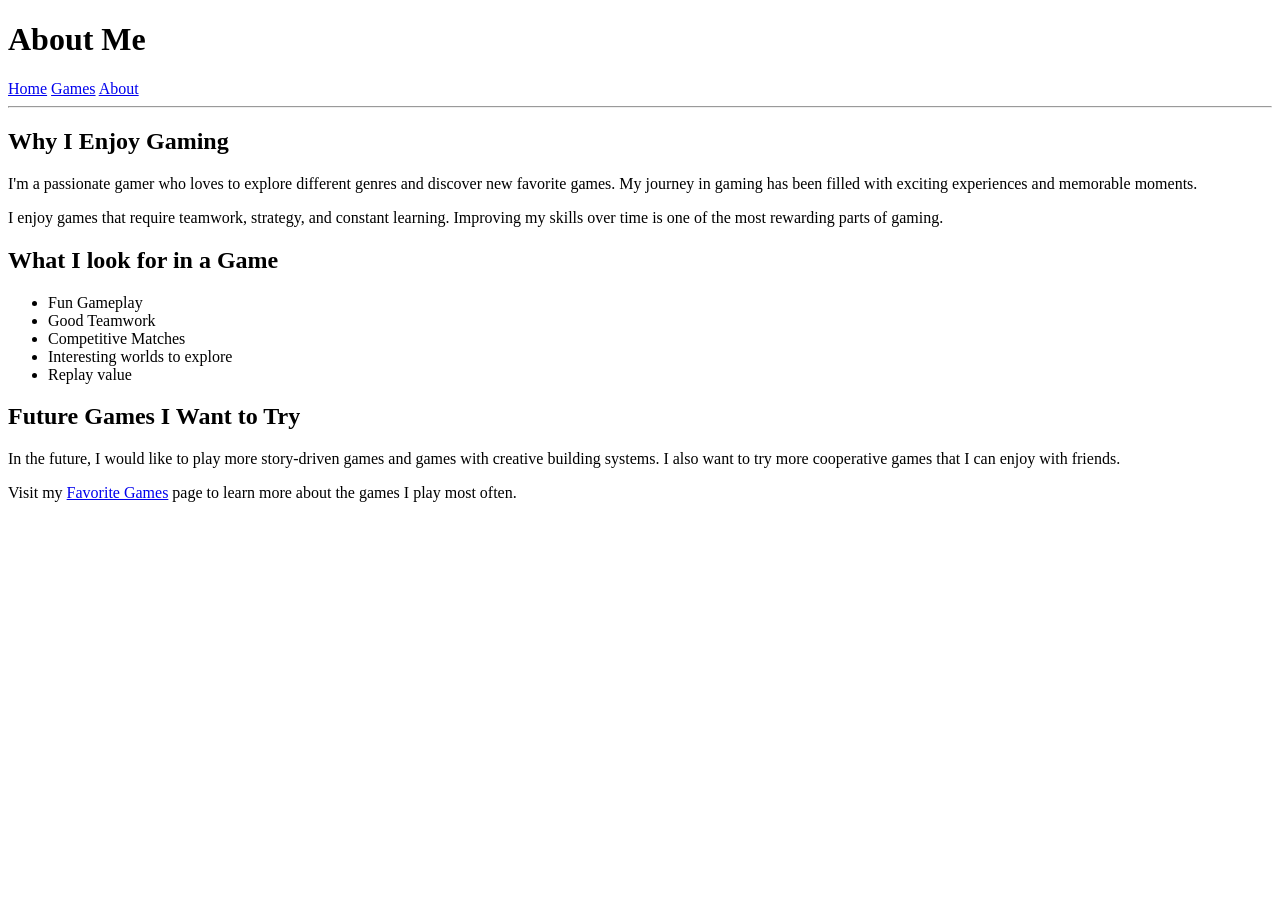
==== about.html @ 3ca88827 "changed index.html, added games.html and about.html, added images folder with images" ====
<!DOCTYPE html>

<html lang="en">
<head>
    <meta charset="UTF-8">
    <title>About Me</title>
</head>
<body>

    <h1>About Me</h1>

    <a href="index.html">Home</a>
    <a href="games.html">Games</a>
    <a href="about.html">About</a>

    <hr>

    <h2>Why I Enjoy Gaming</h2>

    <p>
        I'm a passionate gamer who loves to explore different genres and
        discover new favorite games. My journey in gaming has been filled
        with exciting experiences and memorable moments.
    </p>

    <p>
        I enjoy games that require teamwork, strategy, and constant learning.
        Improving my skills over time is one of the most rewarding parts
        of gaming.
    </p>

    <h2>What I look for in a Game</h2>

    <ul>
        <li>Fun Gameplay</li>
        <li>Good Teamwork</li>
        <li>Competitive Matches</li>
        <li>Interesting worlds to explore</li>
        <li>Replay value</li>
    </ul>

    <h2>Future Games I Want to Try</h2>

    <p>
        In the future, I would like to play more story-driven games and games
        with creative building systems. I also want to try more cooperative
        games that I can enjoy with friends.
    </p>

    <p>
        Visit my <a href="games.html">Favorite Games</a> page to learn more about the games I play most often.
    </p>

</body>
</html>
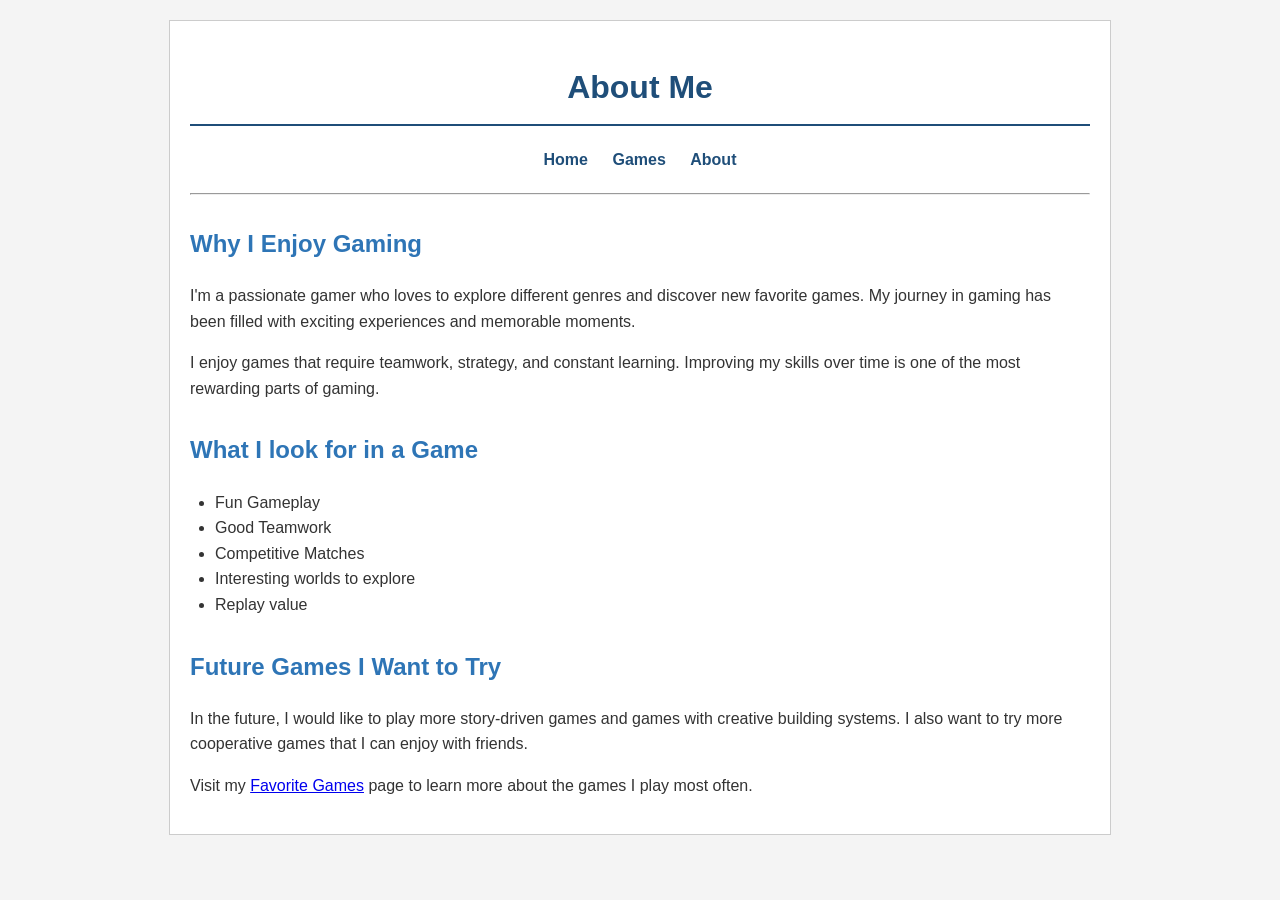
==== commit 116c9155: "added css stylesheet, added missing nav elements, added <main> element on all 3 main pages" ====
--- a/about.html
+++ b/about.html
@@ -4,14 +4,19 @@
 <head>
     <meta charset="UTF-8">
     <title>About Me</title>
+    <link rel="stylesheet" href="styles.css">
 </head>
 <body>
 
+<main>
+
     <h1>About Me</h1>
 
-    <a href="index.html">Home</a>
-    <a href="games.html">Games</a>
-    <a href="about.html">About</a>
+    <nav>
+        <a href="index.html">Home</a>
+        <a href="games.html">Games</a>
+        <a href="about.html">About</a>
+    </nav>
 
     <hr>
 
@@ -51,5 +56,7 @@
         Visit my <a href="games.html">Favorite Games</a> page to learn more about the games I play most often.
     </p>
 
+</main>
 </body>
+
 </html>
--- a/styles.css
+++ b/styles.css
@@ -0,0 +1,77 @@
+/* general styling */
+body {
+    font-family: Arial, sans-serif;
+    background-color: #f4f4f4;
+    color: #333;
+    margin: 0;
+    padding: 20px;
+    line-height: 1.6;
+}
+
+/* main content */
+main {
+    background-color: white;
+    padding: 20px;
+    border: 1px solid #ccc;
+    max-width: 900px;
+    margin: auto;
+}
+
+/* headings */
+h1 {
+    color: #1f4e79;
+    text-align: center;
+    border-bottom: 2px solid #1f4e79;
+    padding-bottom: 10px;
+}
+
+h2 {
+    color: #2e75b6;
+    margin-top: 30px;
+}
+
+/* nav */
+nav {
+    text-align: center;
+    margin-bottom: 20px;
+}
+
+nav a {
+    text-decoration: none;
+    color: #1f4e79;
+    font-weight: bold;
+    margin: 0 10px;
+}
+
+nav a:hover {
+    color: #ff6600;
+}
+
+nav a:visited:hover {
+    color: #ff6600;
+}
+
+/* links */
+a:visited:hover {
+    color: #ff6600;
+}
+
+
+/* images */
+img {
+    display: block;
+    margin: 20px auto;
+    border: 3px solid #555;
+    padding: 5px;
+    max-width: 100%;
+}
+
+/* lists */
+ul {
+    padding-left: 25px;
+}
+
+/* paragraphs */
+p {
+    margin-bottom: 15px;
+}
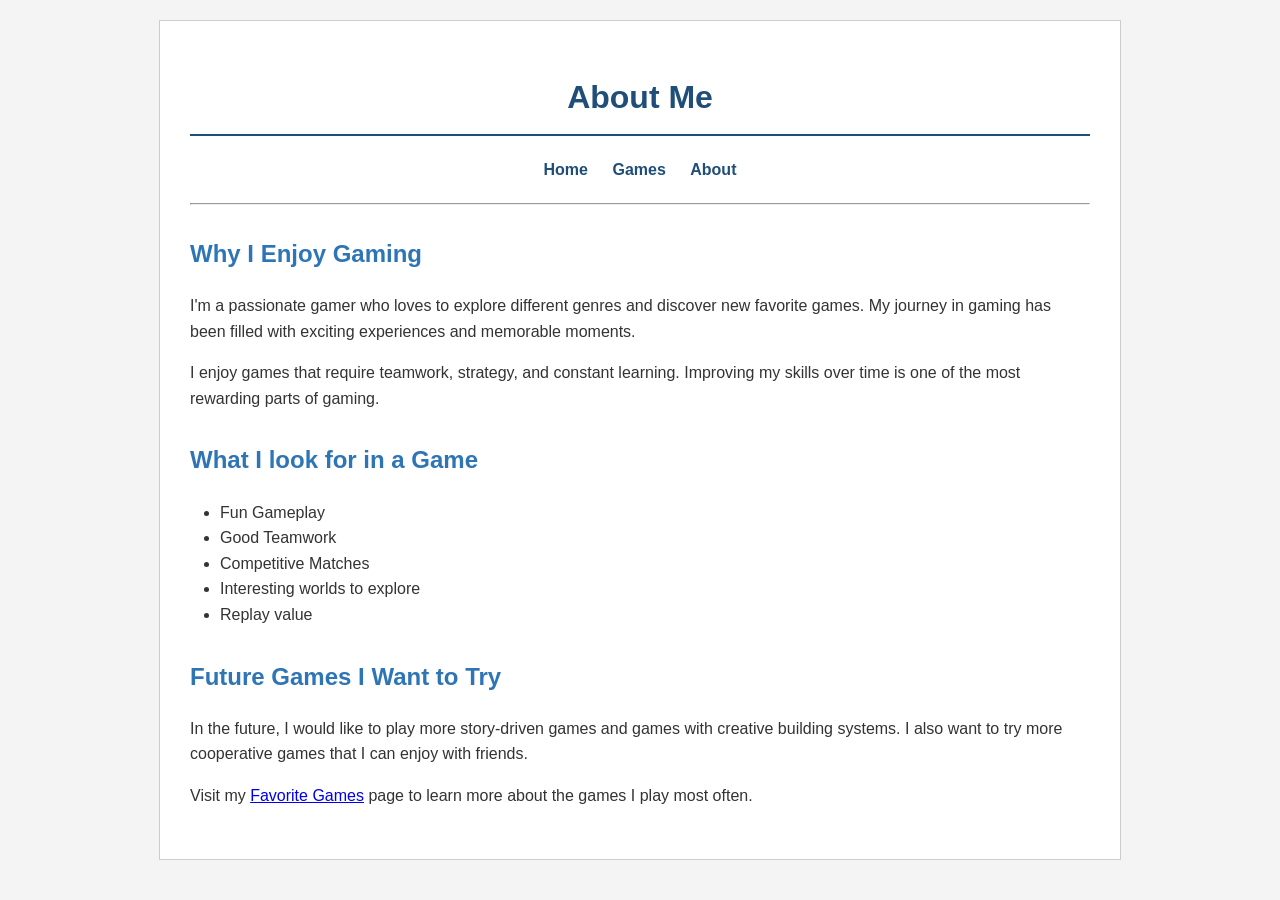
==== commit a59d09d4: "added section elements and improved page spacing" ====
--- a/about.html
+++ b/about.html
@@ -20,42 +20,47 @@
 
     <hr>
 
-    <h2>Why I Enjoy Gaming</h2>
+    <section>
+        <h2>Why I Enjoy Gaming</h2>
 
-    <p>
-        I'm a passionate gamer who loves to explore different genres and
-        discover new favorite games. My journey in gaming has been filled
-        with exciting experiences and memorable moments.
-    </p>
+        <p>
+            I'm a passionate gamer who loves to explore different genres and
+            discover new favorite games. My journey in gaming has been filled
+            with exciting experiences and memorable moments.
+        </p>
 
-    <p>
-        I enjoy games that require teamwork, strategy, and constant learning.
-        Improving my skills over time is one of the most rewarding parts
-        of gaming.
-    </p>
+        <p>
+            I enjoy games that require teamwork, strategy, and constant learning.
+            Improving my skills over time is one of the most rewarding parts
+            of gaming.
+        </p>
+    </section>
 
-    <h2>What I look for in a Game</h2>
+    <section>
+        <h2>What I look for in a Game</h2>
 
-    <ul>
-        <li>Fun Gameplay</li>
-        <li>Good Teamwork</li>
-        <li>Competitive Matches</li>
-        <li>Interesting worlds to explore</li>
-        <li>Replay value</li>
-    </ul>
+        <ul>
+            <li>Fun Gameplay</li>
+            <li>Good Teamwork</li>
+            <li>Competitive Matches</li>
+            <li>Interesting worlds to explore</li>
+            <li>Replay value</li>
+        </ul>
+    </section>
 
-    <h2>Future Games I Want to Try</h2>
+    <section>
+        <h2>Future Games I Want to Try</h2>
 
-    <p>
-        In the future, I would like to play more story-driven games and games
-        with creative building systems. I also want to try more cooperative
-        games that I can enjoy with friends.
-    </p>
+        <p>
+            In the future, I would like to play more story-driven games and games
+            with creative building systems. I also want to try more cooperative
+            games that I can enjoy with friends.
+        </p>
 
-    <p>
-        Visit my <a href="games.html">Favorite Games</a> page to learn more about the games I play most often.
-    </p>
-
+        <p>
+            Visit my <a href="games.html">Favorite Games</a> page to learn more about the games I play most often.
+        </p>
+    </section>
 </main>
 </body>
 
--- a/styles.css
+++ b/styles.css
@@ -11,7 +11,7 @@
 /* main content */
 main {
     background-color: white;
-    padding: 20px;
+    padding: 30px;
     border: 1px solid #ccc;
     max-width: 900px;
     margin: auto;
@@ -60,7 +60,7 @@
 /* images */
 img {
     display: block;
-    margin: 20px auto;
+    margin: 25px auto;
     border: 3px solid #555;
     padding: 5px;
     max-width: 100%;
@@ -68,10 +68,16 @@
 
 /* lists */
 ul {
-    padding-left: 25px;
+    padding-left: 30px;
+    margin-bottom: 20px;
 }
 
 /* paragraphs */
 p {
     margin-bottom: 15px;
-}+}
+
+/* sections */
+section {
+    margin-bottom: 20px;
+}
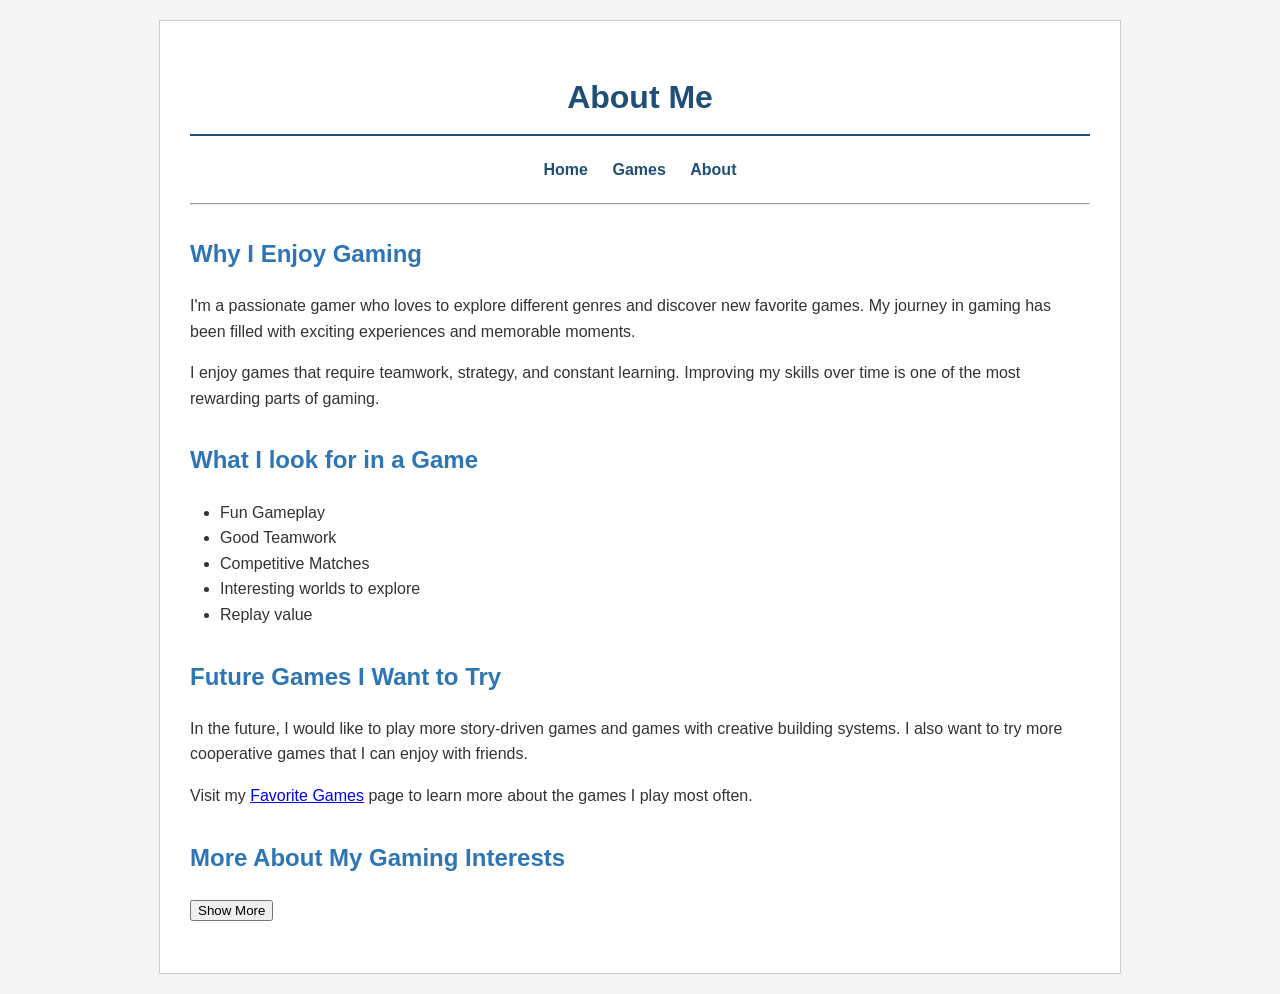
==== commit 8575d8e1: "added rocket league image, added script.js with functionality, added a show more/show less button on" ====
--- a/about.html
+++ b/about.html
@@ -5,6 +5,7 @@
     <meta charset="UTF-8">
     <title>About Me</title>
     <link rel="stylesheet" href="styles.css">
+    <script src="script.js" defer></script>
 </head>
 <body>
 
@@ -61,6 +62,19 @@
             Visit my <a href="games.html">Favorite Games</a> page to learn more about the games I play most often.
         </p>
     </section>
+
+    <section>
+        <h2>More About My Gaming Interests</h2>
+
+        <button id="toggle-btn">Show More</button>
+
+        <div id="extra-details" class="hidden">
+            <p>
+                I enjoy playing games with friends because they help me relax after
+                school and challenge me to improve my teamwork and communication skills.
+            </p>
+        </div>
+    </section>
 </main>
 </body>
 
--- a/styles.css
+++ b/styles.css
@@ -81,3 +81,8 @@
 section {
     margin-bottom: 20px;
 }
+
+
+.hidden{
+    display: none;
+}
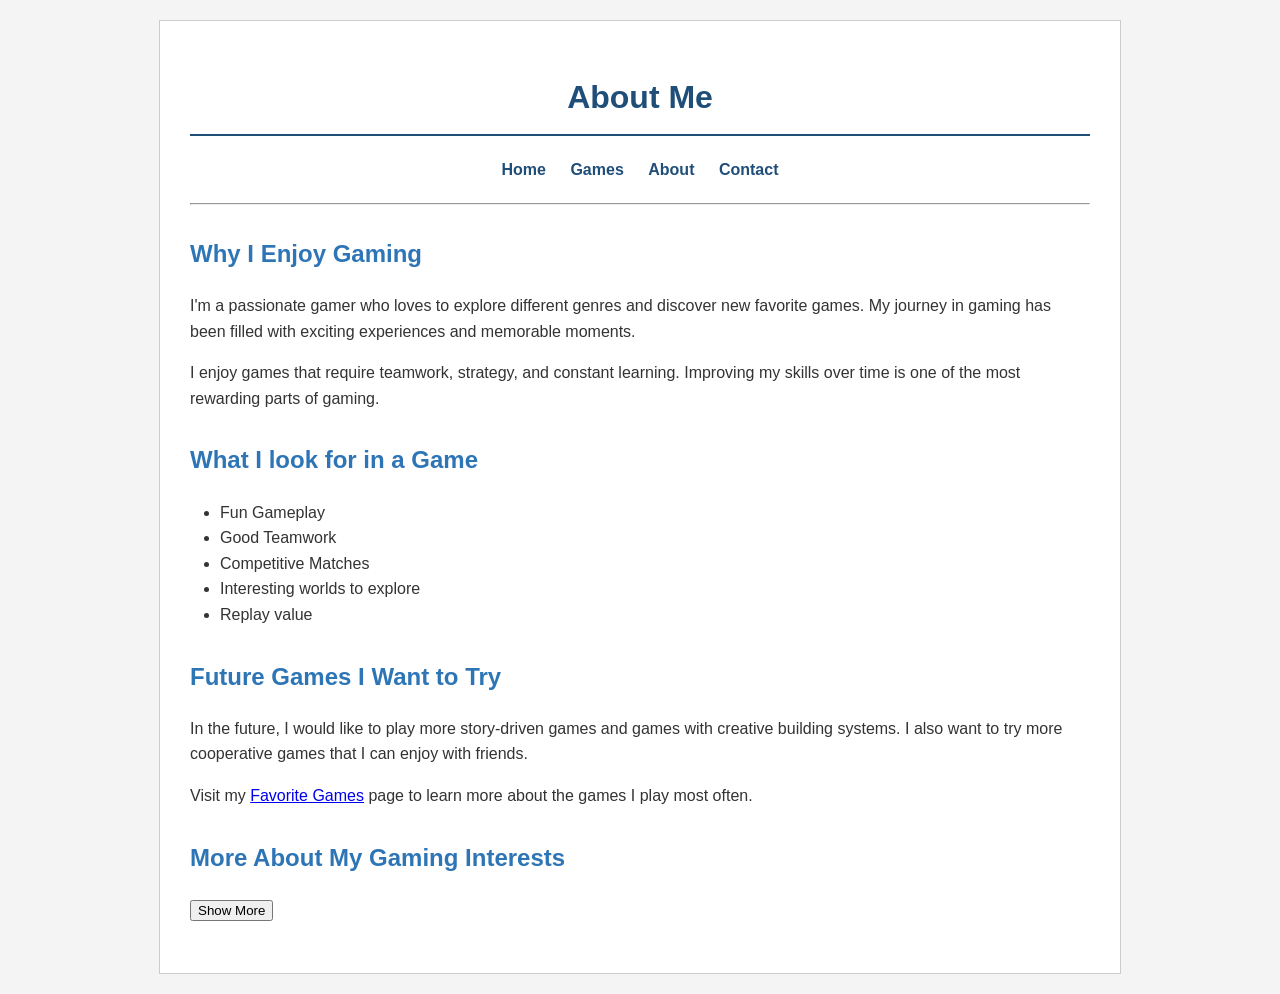
==== commit eb0c78cd: "added contact page, updated final website, added form and validation, added contact nav to 3 pages" ====
--- a/about.html
+++ b/about.html
@@ -17,6 +17,7 @@
         <a href="index.html">Home</a>
         <a href="games.html">Games</a>
         <a href="about.html">About</a>
+        <a href="contact.html">Contact</a>
     </nav>
 
     <hr>
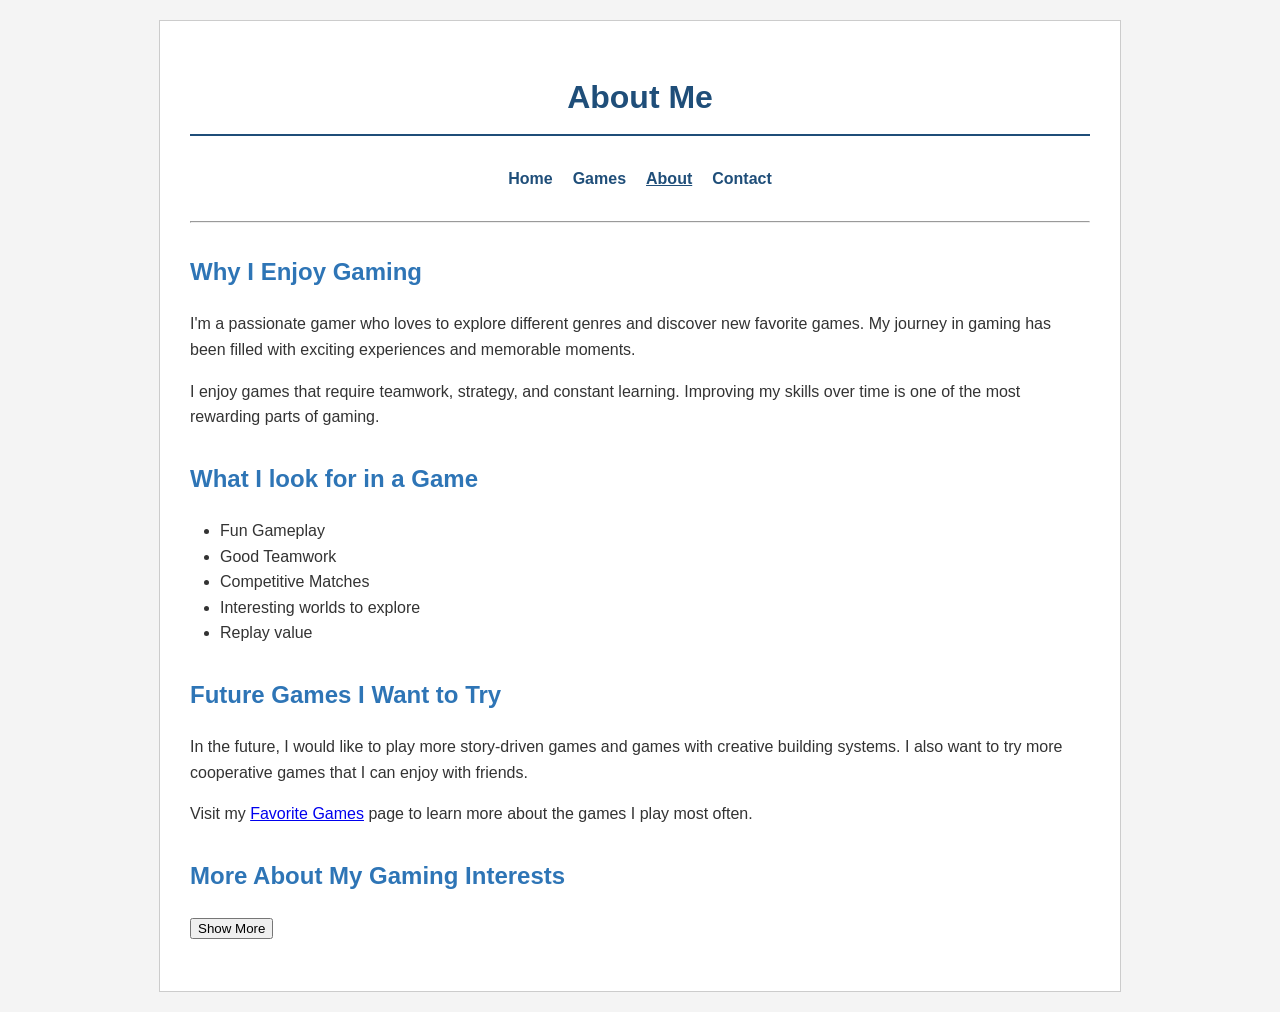
==== commit f806715a: "improved responsive navigation" ====
--- a/about.html
+++ b/about.html
@@ -3,6 +3,7 @@
 <html lang="en">
 <head>
     <meta charset="UTF-8">
+    <meta name="viewport" content="width=device-width, initial-scale=1">
     <title>About Me</title>
     <link rel="stylesheet" href="styles.css">
     <script src="script.js" defer></script>
@@ -13,10 +14,10 @@
 
     <h1>About Me</h1>
 
-    <nav>
+    <nav aria-label="Primary navigation">
         <a href="index.html">Home</a>
         <a href="games.html">Games</a>
-        <a href="about.html">About</a>
+        <a href="about.html" aria-current="page">About</a>
         <a href="contact.html">Contact</a>
     </nav>
 
@@ -79,4 +80,4 @@
 </main>
 </body>
 
-</html>+</html>
--- a/styles.css
+++ b/styles.css
@@ -30,17 +30,26 @@
     margin-top: 30px;
 }
 
-/* nav */
+/* navigation */
 nav {
-    text-align: center;
+    display: flex;
+    flex-wrap: wrap;
+    justify-content: center;
+    align-items: center;
     margin-bottom: 20px;
 }
 
 nav a {
-    text-decoration: none;
+    display: inline-flex;
+    align-items: center;
+    justify-content: center;
+    min-height: 44px;
+    padding: 4px 10px;
+    box-sizing: border-box;
     color: #1f4e79;
     font-weight: bold;
-    margin: 0 10px;
+    text-align: center;
+    text-decoration: none;
 }
 
 nav a:hover {
@@ -49,6 +58,16 @@
 
 nav a:visited:hover {
     color: #ff6600;
+}
+
+nav a:focus-visible {
+    color: #ff6600;
+    outline: 3px solid #ff6600;
+    outline-offset: 1px;
+}
+
+nav a[aria-current="page"]{
+    text-decoration: underline;
 }
 
 /* links */
@@ -86,3 +105,15 @@
 .hidden{
     display: none;
 }
+
+@media (max-width: 480px) {
+    nav {
+        flex-direction: column;
+        align-items: stretch;
+        gap: 4px;
+    }
+
+    nav a {
+        width: 100%;
+    }
+}
